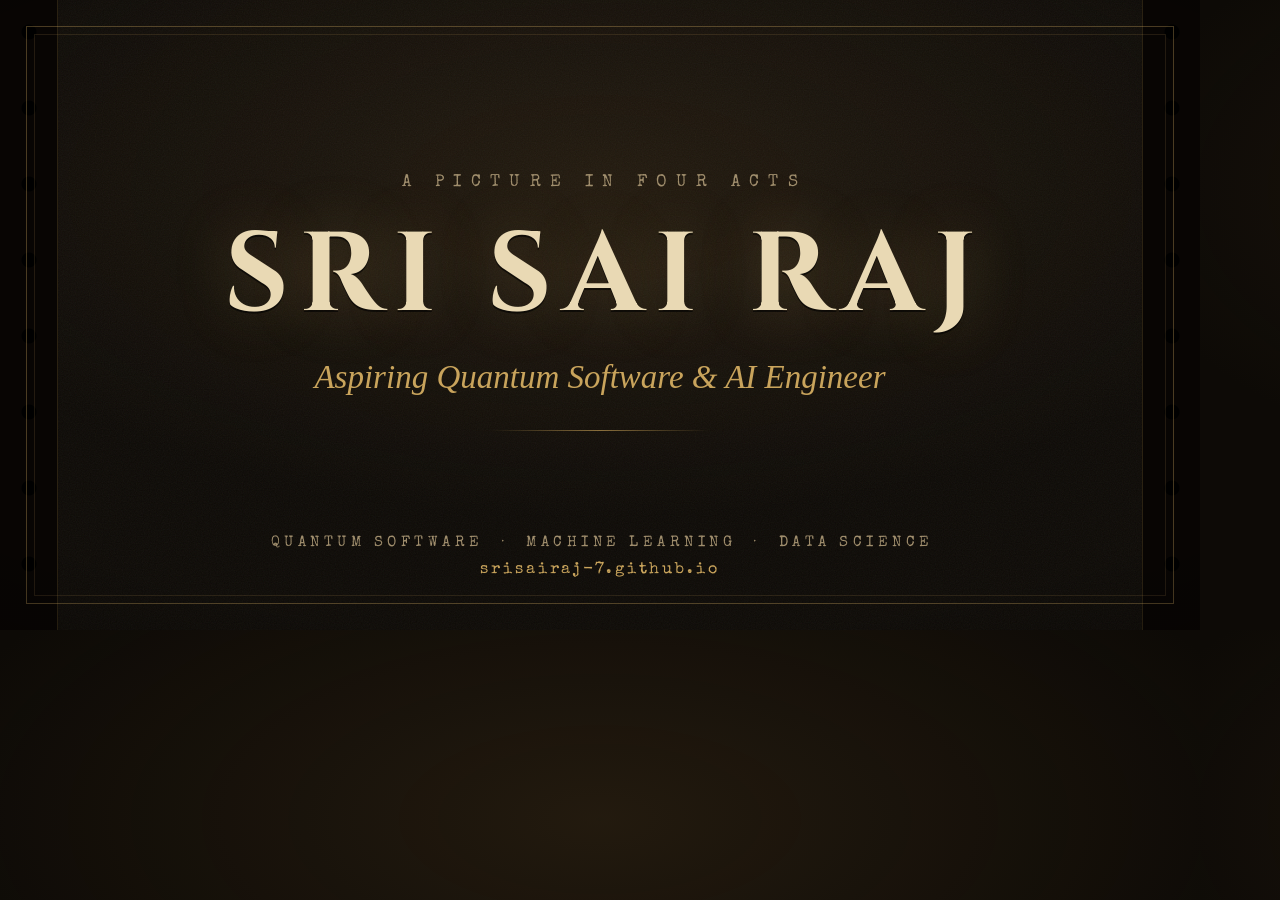
==== og-card.html @ 6f933e04 "Add Open Graph/Twitter meta tags and cinematic 1200x630 preview card Shared links now unfurl with a " ====
<!DOCTYPE html>
<html lang="en">
<head>
<meta charset="UTF-8" />
<title>OG Card</title>
<link rel="preconnect" href="https://fonts.googleapis.com" />
<link rel="preconnect" href="https://fonts.gstatic.com" crossorigin />
<link href="https://fonts.googleapis.com/css2?family=Cinzel:wght@700&family=IM+Fell+English:ital@1&family=Special+Elite&display=swap" rel="stylesheet" />
<style>
  :root {
    --ink: #0d0a06;
    --sepia-bright: #e9d9b4;
    --gold: #c9a45c;
    --gold-dim: #8a6f3c;
  }
  * { margin: 0; padding: 0; box-sizing: border-box; }
  html, body { width: 1200px; height: 630px; overflow: hidden; }
  body {
    background:
      radial-gradient(ellipse 90% 80% at 50% 30%, rgba(74, 55, 30, 0.35), transparent 65%),
      var(--ink);
    display: flex;
    align-items: center;
    justify-content: center;
    position: relative;
    font-family: "Cinzel", serif;
  }
  /* static grain */
  body::before {
    content: "";
    position: absolute; inset: 0;
    opacity: 0.06;
    background-image: url("data:image/svg+xml,%3Csvg xmlns='http://www.w3.org/2000/svg' width='300' height='300'%3E%3Cfilter id='n'%3E%3CfeTurbulence type='fractalNoise' baseFrequency='0.85' numOctaves='2' stitchTiles='stitch'/%3E%3C/filter%3E%3Crect width='300' height='300' filter='url(%23n)'/%3E%3C/svg%3E");
  }
  /* vignette */
  body::after {
    content: "";
    position: absolute; inset: 0;
    background: radial-gradient(ellipse 120% 100% at 50% 45%, transparent 55%, rgba(0,0,0,0.6) 100%);
  }
  /* sprocket film edges */
  .edge {
    position: absolute; top: 0; bottom: 0; width: 58px;
    background-color: #080503;
    background-image: radial-gradient(circle at 29px 32px, #000 7px, transparent 8px);
    background-size: 58px 76px;
  }
  .edge.left { left: 0; border-right: 1px solid rgba(201,164,92,0.18); }
  .edge.right { right: 0; border-left: 1px solid rgba(201,164,92,0.18); }
  /* vintage double frame */
  .frame { position: absolute; inset: 26px; border: 1px solid rgba(201,164,92,0.35); pointer-events: none; }
  .frame::after { content: ""; position: absolute; inset: 7px; border: 1px solid rgba(201,164,92,0.14); }
  .card { position: relative; text-align: center; z-index: 2; margin-top: -26px; }
  .eyebrow {
    font-family: "Special Elite", monospace;
    font-size: 17px;
    letter-spacing: 0.55em;
    color: #a08e6d;
    margin-bottom: 30px;
    text-indent: 0.55em;
  }
  .title {
    font-weight: 700;
    font-size: 112px;
    letter-spacing: 0.10em;
    color: var(--sepia-bright);
    line-height: 1;
    text-shadow: 0 2px 0 rgba(0,0,0,0.6), 0 0 60px rgba(201,164,92,0.28);
    text-indent: 0.10em;
  }
  .sub {
    margin-top: 26px;
    font-family: "IM Fell English", Georgia, serif;
    font-style: italic;
    font-size: 33px;
    color: var(--gold);
  }
  .divider {
    width: 220px; height: 1px; margin: 34px auto 0;
    background: linear-gradient(to right, transparent, var(--gold-dim), transparent);
  }
  .footer {
    position: absolute; bottom: 52px; left: 0; right: 0; text-align: center; z-index: 2;
  }
  .fields {
    font-family: "Special Elite", monospace;
    font-size: 15px;
    letter-spacing: 0.3em;
    color: #a08e6d;
    text-indent: 0.3em;
  }
  .url {
    margin-top: 12px;
    font-family: "Special Elite", monospace;
    font-size: 16px;
    letter-spacing: 0.18em;
    color: var(--gold);
  }
</style>
</head>
<body>
  <div class="edge left"></div>
  <div class="edge right"></div>
  <div class="frame"></div>
  <div class="card">
    <div class="eyebrow">A PICTURE IN FOUR ACTS</div>
    <div class="title">SRI&nbsp;SAI&nbsp;RAJ</div>
    <div class="sub">Aspiring Quantum Software &amp; AI Engineer</div>
    <div class="divider"></div>
  </div>
  <div class="footer">
    <div class="fields">QUANTUM SOFTWARE &nbsp;·&nbsp; MACHINE LEARNING &nbsp;·&nbsp; DATA SCIENCE</div>
    <div class="url">srisairaj-7.github.io</div>
  </div>
</body>
</html>
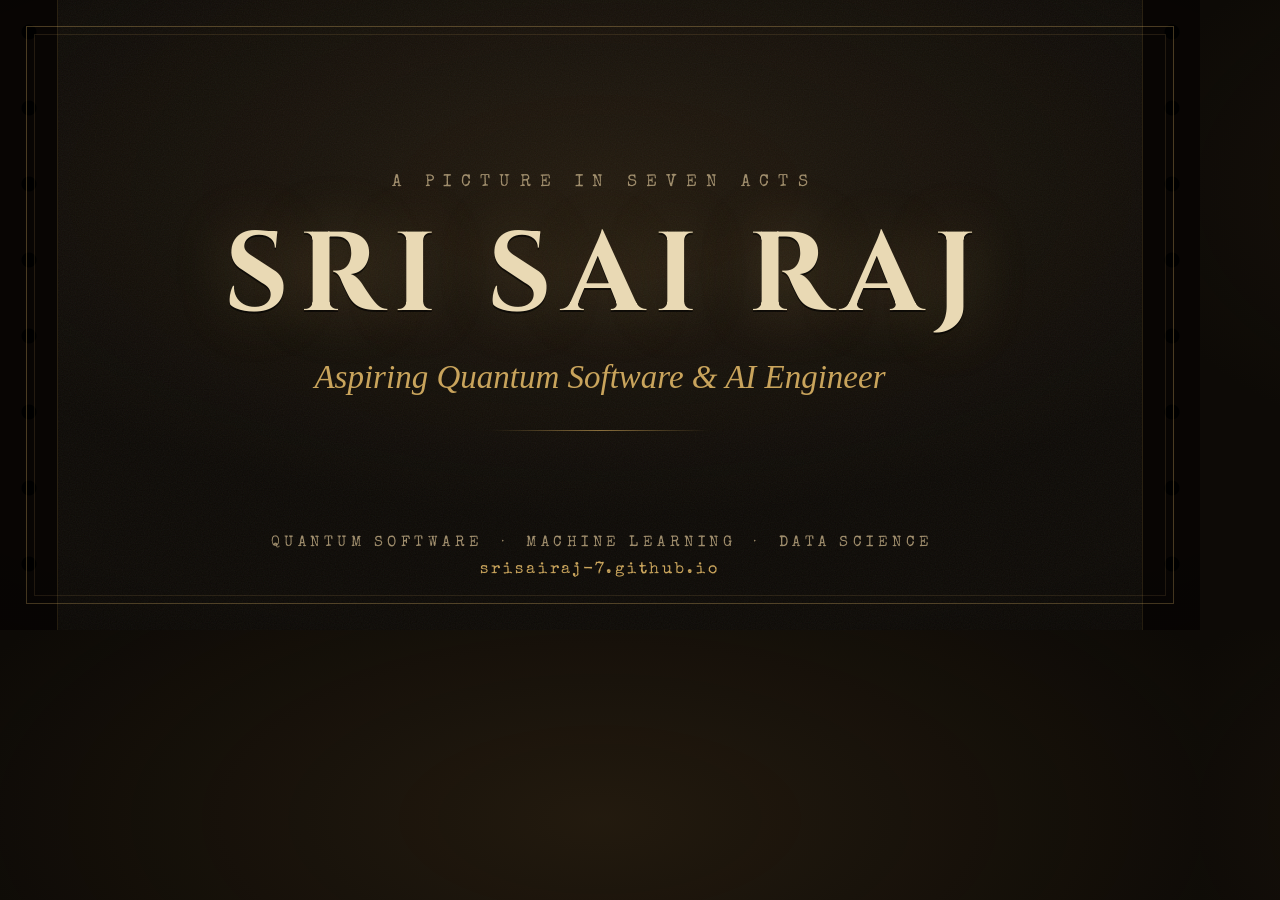
==== commit d19c10ba: "Quality pass: fix nav dead link, copy inconsistencies, and WCAG contrast - Nav: remove dead #acts li" ====
--- a/og-card.html
+++ b/og-card.html
@@ -103,7 +103,7 @@
   <div class="edge right"></div>
   <div class="frame"></div>
   <div class="card">
-    <div class="eyebrow">A PICTURE IN FOUR ACTS</div>
+    <div class="eyebrow">A PICTURE IN SEVEN ACTS</div>
     <div class="title">SRI&nbsp;SAI&nbsp;RAJ</div>
     <div class="sub">Aspiring Quantum Software &amp; AI Engineer</div>
     <div class="divider"></div>
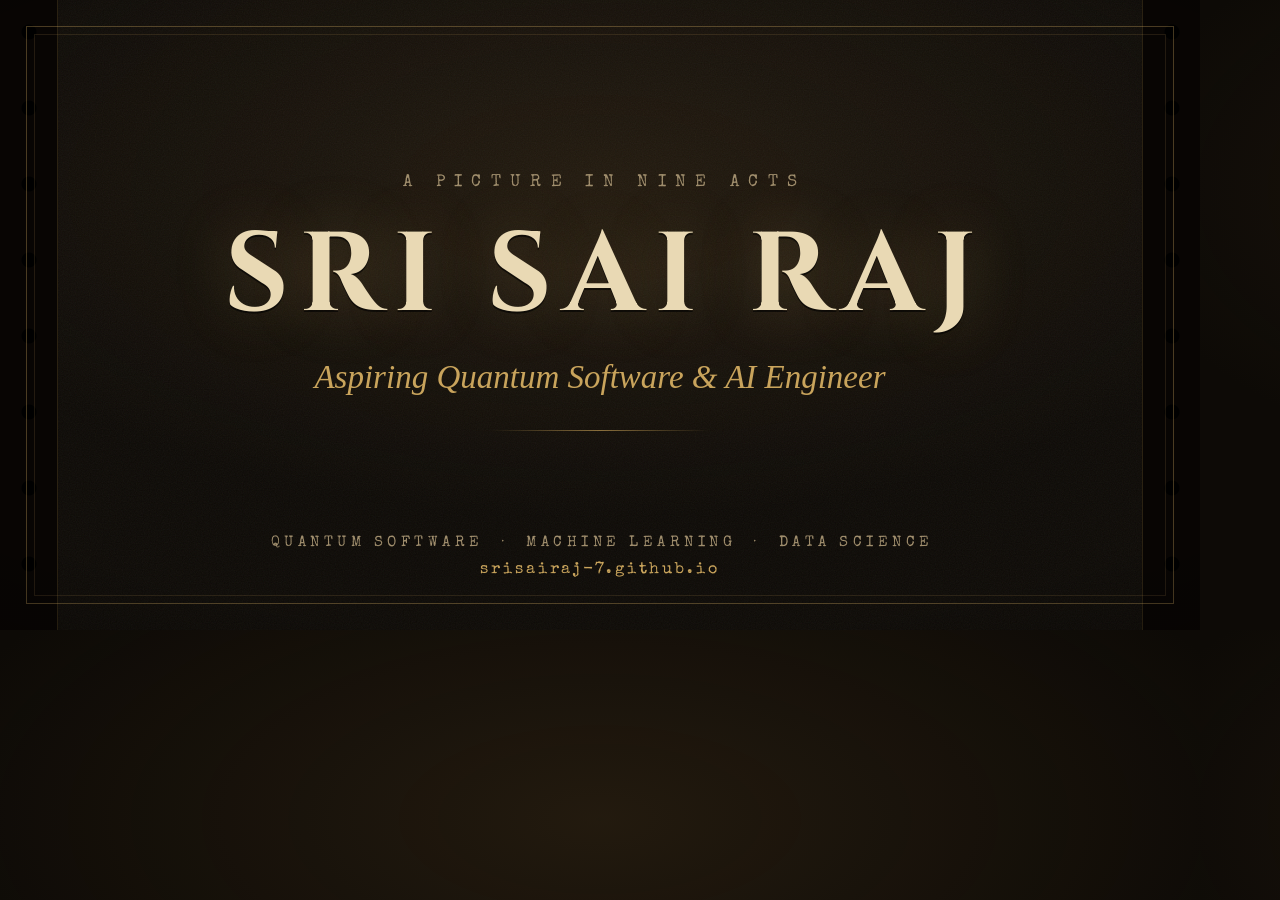
==== commit 5ab44726: "Add Features (publications) and Serial (blog) sections as Acts VI-VII Two separated sections rather " ====
--- a/og-card.html
+++ b/og-card.html
@@ -103,7 +103,7 @@
   <div class="edge right"></div>
   <div class="frame"></div>
   <div class="card">
-    <div class="eyebrow">A PICTURE IN SEVEN ACTS</div>
+    <div class="eyebrow">A PICTURE IN NINE ACTS</div>
     <div class="title">SRI&nbsp;SAI&nbsp;RAJ</div>
     <div class="sub">Aspiring Quantum Software &amp; AI Engineer</div>
     <div class="divider"></div>
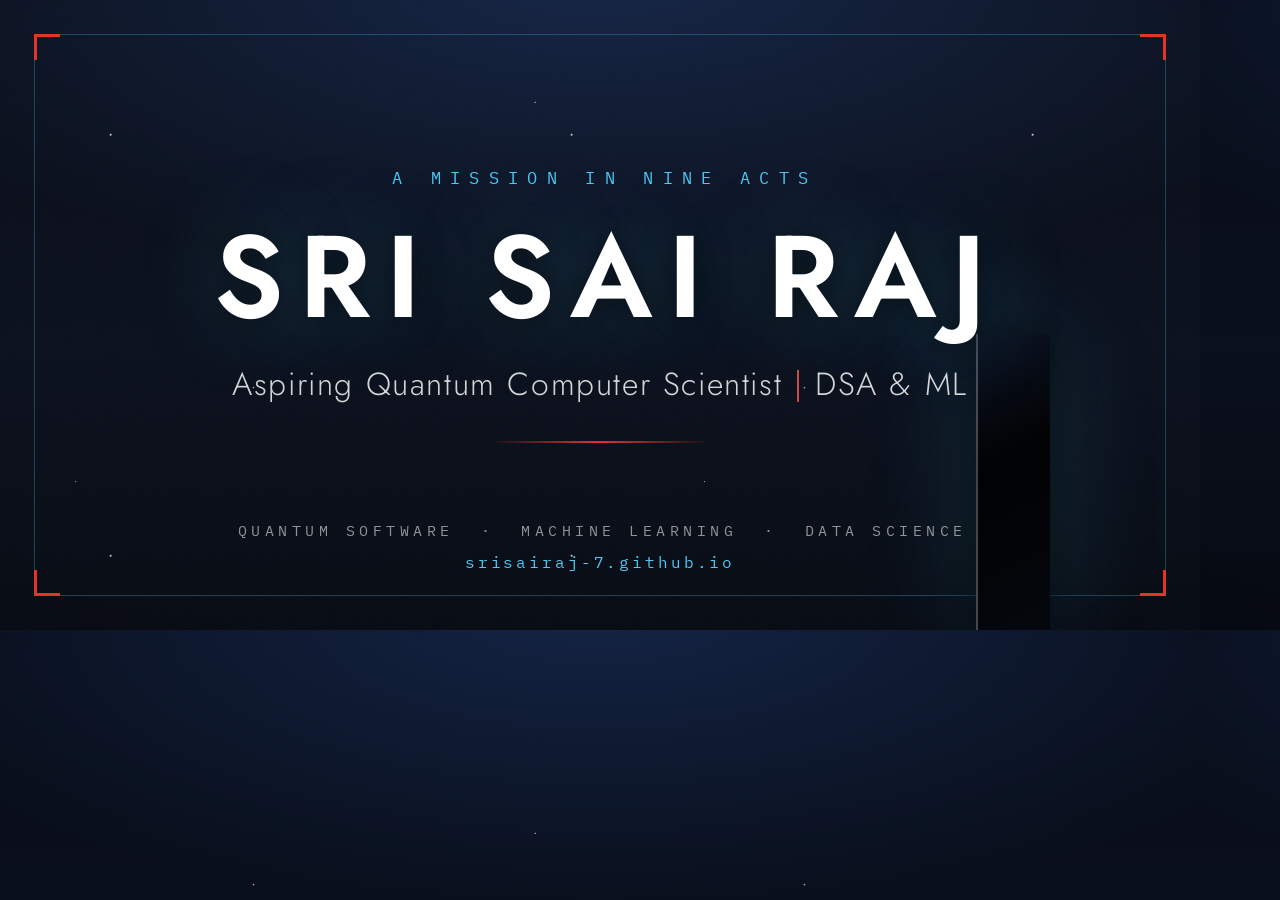
==== commit 36887eec: "Re-theme to 2001: A Space Odyssey; quieten Gita verse to a footer band Swap the Godfather sepia pale" ====
--- a/og-card.html
+++ b/og-card.html
@@ -5,111 +5,126 @@
 <title>OG Card</title>
 <link rel="preconnect" href="https://fonts.googleapis.com" />
 <link rel="preconnect" href="https://fonts.gstatic.com" crossorigin />
-<link href="https://fonts.googleapis.com/css2?family=Cinzel:wght@700&family=IM+Fell+English:ital@1&family=Special+Elite&display=swap" rel="stylesheet" />
+<link href="https://fonts.googleapis.com/css2?family=Jost:wght@300;400;500;600;700&family=IBM+Plex+Mono:wght@400;500&display=swap" rel="stylesheet" />
 <style>
   :root {
-    --ink: #0d0a06;
-    --sepia-bright: #e9d9b4;
-    --gold: #c9a45c;
-    --gold-dim: #8a6f3c;
+    --space: #060a12;
+    --hal: #e5322d;
+    --cyan: #4ec9f5;
+    --stars:
+      radial-gradient(2.2px 2.2px at 24% 32%, rgba(255,255,255,0.95), rgba(255,255,255,0) 70%),
+      radial-gradient(1.5px 1.5px at 12% 86%, rgba(255,255,255,0.6), rgba(255,255,255,0) 70%),
+      radial-gradient(1.6px 1.6px at 68% 14%, rgba(255,255,255,0.75), rgba(255,255,255,0) 70%),
+      radial-gradient(1.9px 1.9px at 46% 78%, rgba(255,255,255,0.7), rgba(255,255,255,0) 70%),
+      radial-gradient(1.6px 1.6px at 82% 62%, rgba(190,225,255,0.85), rgba(190,225,255,0) 70%);
   }
   * { margin: 0; padding: 0; box-sizing: border-box; }
   html, body { width: 1200px; height: 630px; overflow: hidden; }
   body {
-    background:
-      radial-gradient(ellipse 90% 80% at 50% 30%, rgba(74, 55, 30, 0.35), transparent 65%),
-      var(--ink);
+    background-color: var(--space);
+    background-image:
+      radial-gradient(ellipse 130% 110% at 50% 45%, transparent 52%, rgba(0,0,0,0.55) 100%),
+      var(--stars),
+      radial-gradient(ellipse 110% 80% at 50% -5%, rgba(34, 62, 120, 0.5), transparent 62%),
+      linear-gradient(180deg, #070c16 0%, #0a101d 55%, #060a12 100%);
+    background-size: auto, 461px 421px, 629px 560px, 787px 731px, 551px 497px, auto, auto;
     display: flex;
     align-items: center;
     justify-content: center;
     position: relative;
-    font-family: "Cinzel", serif;
+    font-family: "Jost", "Futura", sans-serif;
   }
   /* static grain */
   body::before {
     content: "";
     position: absolute; inset: 0;
-    opacity: 0.06;
+    opacity: 0.035;
     background-image: url("data:image/svg+xml,%3Csvg xmlns='http://www.w3.org/2000/svg' width='300' height='300'%3E%3Cfilter id='n'%3E%3CfeTurbulence type='fractalNoise' baseFrequency='0.85' numOctaves='2' stitchTiles='stitch'/%3E%3C/filter%3E%3Crect width='300' height='300' filter='url(%23n)'/%3E%3C/svg%3E");
   }
-  /* vignette */
-  body::after {
-    content: "";
-    position: absolute; inset: 0;
-    background: radial-gradient(ellipse 120% 100% at 50% 45%, transparent 55%, rgba(0,0,0,0.6) 100%);
+  /* HUD frame with corner ticks */
+  .frame { position: absolute; inset: 34px; border: 1px solid rgba(78,201,245,0.28); pointer-events: none; }
+  .tick { position: absolute; width: 26px; height: 26px; border: 0 solid var(--hal); }
+  .tick.tl { top: 34px; left: 34px; border-top-width: 3px; border-left-width: 3px; }
+  .tick.tr { top: 34px; right: 34px; border-top-width: 3px; border-right-width: 3px; }
+  .tick.bl { bottom: 34px; left: 34px; border-bottom-width: 3px; border-left-width: 3px; }
+  .tick.br { bottom: 34px; right: 34px; border-bottom-width: 3px; border-right-width: 3px; }
+  /* the monolith, standing behind the title */
+  .monolith {
+    position: absolute;
+    right: 150px; bottom: 0;
+    width: 74px; height: 296px; /* 1 : 4 : 9 */
+    background: linear-gradient(155deg, #0d1424 0%, #010203 42%, #05070d 100%);
+    box-shadow:
+      inset 2px 0 0 rgba(255,255,255,0.26),
+      0 0 110px rgba(78,201,245,0.2),
+      0 0 40px rgba(0,0,0,0.9);
   }
-  /* sprocket film edges */
-  .edge {
-    position: absolute; top: 0; bottom: 0; width: 58px;
-    background-color: #080503;
-    background-image: radial-gradient(circle at 29px 32px, #000 7px, transparent 8px);
-    background-size: 58px 76px;
-  }
-  .edge.left { left: 0; border-right: 1px solid rgba(201,164,92,0.18); }
-  .edge.right { right: 0; border-left: 1px solid rgba(201,164,92,0.18); }
-  /* vintage double frame */
-  .frame { position: absolute; inset: 26px; border: 1px solid rgba(201,164,92,0.35); pointer-events: none; }
-  .frame::after { content: ""; position: absolute; inset: 7px; border: 1px solid rgba(201,164,92,0.14); }
-  .card { position: relative; text-align: center; z-index: 2; margin-top: -26px; }
+  .card { position: relative; text-align: center; z-index: 2; margin-top: -20px; }
   .eyebrow {
-    font-family: "Special Elite", monospace;
+    font-family: "IBM Plex Mono", monospace;
     font-size: 17px;
     letter-spacing: 0.55em;
-    color: #a08e6d;
+    text-transform: uppercase;
+    color: var(--cyan);
     margin-bottom: 30px;
     text-indent: 0.55em;
   }
   .title {
-    font-weight: 700;
-    font-size: 112px;
-    letter-spacing: 0.10em;
-    color: var(--sepia-bright);
+    font-weight: 600;
+    font-size: 116px;
+    letter-spacing: 0.13em;
+    color: #ffffff;
     line-height: 1;
-    text-shadow: 0 2px 0 rgba(0,0,0,0.6), 0 0 60px rgba(201,164,92,0.28);
-    text-indent: 0.10em;
+    text-shadow: 0 2px 30px rgba(0,0,0,0.6), 0 0 80px rgba(78,201,245,0.35);
+    text-indent: 0.13em;
   }
   .sub {
     margin-top: 26px;
-    font-family: "IM Fell English", Georgia, serif;
-    font-style: italic;
-    font-size: 33px;
-    color: var(--gold);
+    font-weight: 300;
+    font-size: 32px;
+    letter-spacing: 0.05em;
+    color: rgba(255,255,255,0.82);
   }
+  .sub .sep { color: #ff5f52; }
   .divider {
-    width: 220px; height: 1px; margin: 34px auto 0;
-    background: linear-gradient(to right, transparent, var(--gold-dim), transparent);
+    width: 220px; height: 2px; margin: 34px auto 0;
+    background: linear-gradient(to right, transparent, var(--hal), transparent);
   }
   .footer {
-    position: absolute; bottom: 52px; left: 0; right: 0; text-align: center; z-index: 2;
+    position: absolute; bottom: 58px; left: 0; right: 0; text-align: center; z-index: 2;
   }
   .fields {
-    font-family: "Special Elite", monospace;
+    font-family: "IBM Plex Mono", monospace;
     font-size: 15px;
     letter-spacing: 0.3em;
-    color: #a08e6d;
+    text-transform: uppercase;
+    color: rgba(255,255,255,0.55);
     text-indent: 0.3em;
   }
   .url {
     margin-top: 12px;
-    font-family: "Special Elite", monospace;
+    font-family: "IBM Plex Mono", monospace;
     font-size: 16px;
     letter-spacing: 0.18em;
-    color: var(--gold);
+    color: var(--cyan);
   }
 </style>
 </head>
 <body>
-  <div class="edge left"></div>
-  <div class="edge right"></div>
   <div class="frame"></div>
+  <div class="tick tl"></div>
+  <div class="tick tr"></div>
+  <div class="tick bl"></div>
+  <div class="tick br"></div>
+  <div class="monolith"></div>
   <div class="card">
-    <div class="eyebrow">A PICTURE IN NINE ACTS</div>
+    <div class="eyebrow">A Mission in Nine Acts</div>
     <div class="title">SRI&nbsp;SAI&nbsp;RAJ</div>
-    <div class="sub">Aspiring Quantum Software &amp; AI Engineer</div>
+    <div class="sub">Aspiring Quantum Computer Scientist <span class="sep">|</span> DSA &amp; ML</div>
     <div class="divider"></div>
   </div>
   <div class="footer">
-    <div class="fields">QUANTUM SOFTWARE &nbsp;·&nbsp; MACHINE LEARNING &nbsp;·&nbsp; DATA SCIENCE</div>
+    <div class="fields">Quantum Software &nbsp;·&nbsp; Machine Learning &nbsp;·&nbsp; Data Science</div>
     <div class="url">srisairaj-7.github.io</div>
   </div>
 </body>
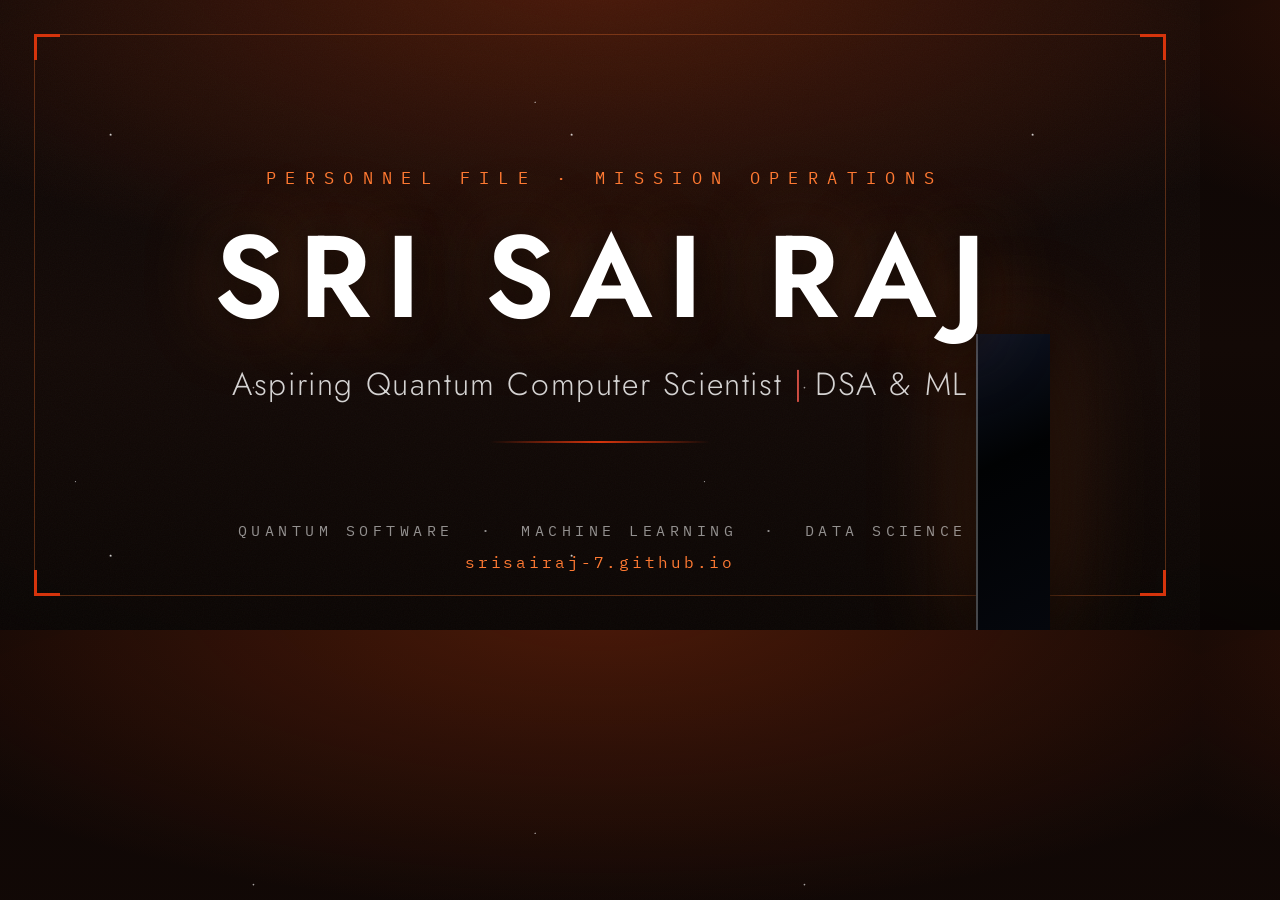
==== commit 3ab12649: "Regenerate the share card for the mission-console design The social preview still showed the old spa" ====
--- a/og-card.html
+++ b/og-card.html
@@ -8,15 +8,15 @@
 <link href="https://fonts.googleapis.com/css2?family=Jost:wght@300;400;500;600;700&family=IBM+Plex+Mono:wght@400;500&display=swap" rel="stylesheet" />
 <style>
   :root {
-    --space: #060a12;
-    --hal: #e5322d;
-    --cyan: #4ec9f5;
+    --space: #0a0503;
+    --hal: #d6340c;
+    --ember: #ff7a33;
     --stars:
       radial-gradient(2.2px 2.2px at 24% 32%, rgba(255,255,255,0.95), rgba(255,255,255,0) 70%),
       radial-gradient(1.5px 1.5px at 12% 86%, rgba(255,255,255,0.6), rgba(255,255,255,0) 70%),
       radial-gradient(1.6px 1.6px at 68% 14%, rgba(255,255,255,0.75), rgba(255,255,255,0) 70%),
       radial-gradient(1.9px 1.9px at 46% 78%, rgba(255,255,255,0.7), rgba(255,255,255,0) 70%),
-      radial-gradient(1.6px 1.6px at 82% 62%, rgba(190,225,255,0.85), rgba(190,225,255,0) 70%);
+      radial-gradient(1.6px 1.6px at 82% 62%, rgba(255,198,150,0.85), rgba(255,198,150,0) 70%);
   }
   * { margin: 0; padding: 0; box-sizing: border-box; }
   html, body { width: 1200px; height: 630px; overflow: hidden; }
@@ -25,8 +25,8 @@
     background-image:
       radial-gradient(ellipse 130% 110% at 50% 45%, transparent 52%, rgba(0,0,0,0.55) 100%),
       var(--stars),
-      radial-gradient(ellipse 110% 80% at 50% -5%, rgba(34, 62, 120, 0.5), transparent 62%),
-      linear-gradient(180deg, #070c16 0%, #0a101d 55%, #060a12 100%);
+      radial-gradient(ellipse 110% 80% at 50% -5%, rgba(140, 45, 12, 0.5), transparent 62%),
+      linear-gradient(180deg, #0c0605 0%, #130906 55%, #0a0503 100%);
     background-size: auto, 461px 421px, 629px 560px, 787px 731px, 551px 497px, auto, auto;
     display: flex;
     align-items: center;
@@ -42,7 +42,7 @@
     background-image: url("data:image/svg+xml,%3Csvg xmlns='http://www.w3.org/2000/svg' width='300' height='300'%3E%3Cfilter id='n'%3E%3CfeTurbulence type='fractalNoise' baseFrequency='0.85' numOctaves='2' stitchTiles='stitch'/%3E%3C/filter%3E%3Crect width='300' height='300' filter='url(%23n)'/%3E%3C/svg%3E");
   }
   /* HUD frame with corner ticks */
-  .frame { position: absolute; inset: 34px; border: 1px solid rgba(78,201,245,0.28); pointer-events: none; }
+  .frame { position: absolute; inset: 34px; border: 1px solid rgba(255,122,51,0.3); pointer-events: none; }
   .tick { position: absolute; width: 26px; height: 26px; border: 0 solid var(--hal); }
   .tick.tl { top: 34px; left: 34px; border-top-width: 3px; border-left-width: 3px; }
   .tick.tr { top: 34px; right: 34px; border-top-width: 3px; border-right-width: 3px; }
@@ -56,7 +56,7 @@
     background: linear-gradient(155deg, #0d1424 0%, #010203 42%, #05070d 100%);
     box-shadow:
       inset 2px 0 0 rgba(255,255,255,0.26),
-      0 0 110px rgba(78,201,245,0.2),
+      0 0 110px rgba(255,122,51,0.22),
       0 0 40px rgba(0,0,0,0.9);
   }
   .card { position: relative; text-align: center; z-index: 2; margin-top: -20px; }
@@ -65,7 +65,7 @@
     font-size: 17px;
     letter-spacing: 0.55em;
     text-transform: uppercase;
-    color: var(--cyan);
+    color: var(--ember);
     margin-bottom: 30px;
     text-indent: 0.55em;
   }
@@ -75,7 +75,7 @@
     letter-spacing: 0.13em;
     color: #ffffff;
     line-height: 1;
-    text-shadow: 0 2px 30px rgba(0,0,0,0.6), 0 0 80px rgba(78,201,245,0.35);
+    text-shadow: 0 2px 30px rgba(0,0,0,0.6), 0 0 80px rgba(255,122,51,0.35);
     text-indent: 0.13em;
   }
   .sub {
@@ -106,7 +106,7 @@
     font-family: "IBM Plex Mono", monospace;
     font-size: 16px;
     letter-spacing: 0.18em;
-    color: var(--cyan);
+    color: var(--ember);
   }
 </style>
 </head>
@@ -118,7 +118,7 @@
   <div class="tick br"></div>
   <div class="monolith"></div>
   <div class="card">
-    <div class="eyebrow">A Mission in Nine Acts</div>
+    <div class="eyebrow">PERSONNEL FILE · MISSION OPERATIONS</div>
     <div class="title">SRI&nbsp;SAI&nbsp;RAJ</div>
     <div class="sub">Aspiring Quantum Computer Scientist <span class="sep">|</span> DSA &amp; ML</div>
     <div class="divider"></div>
